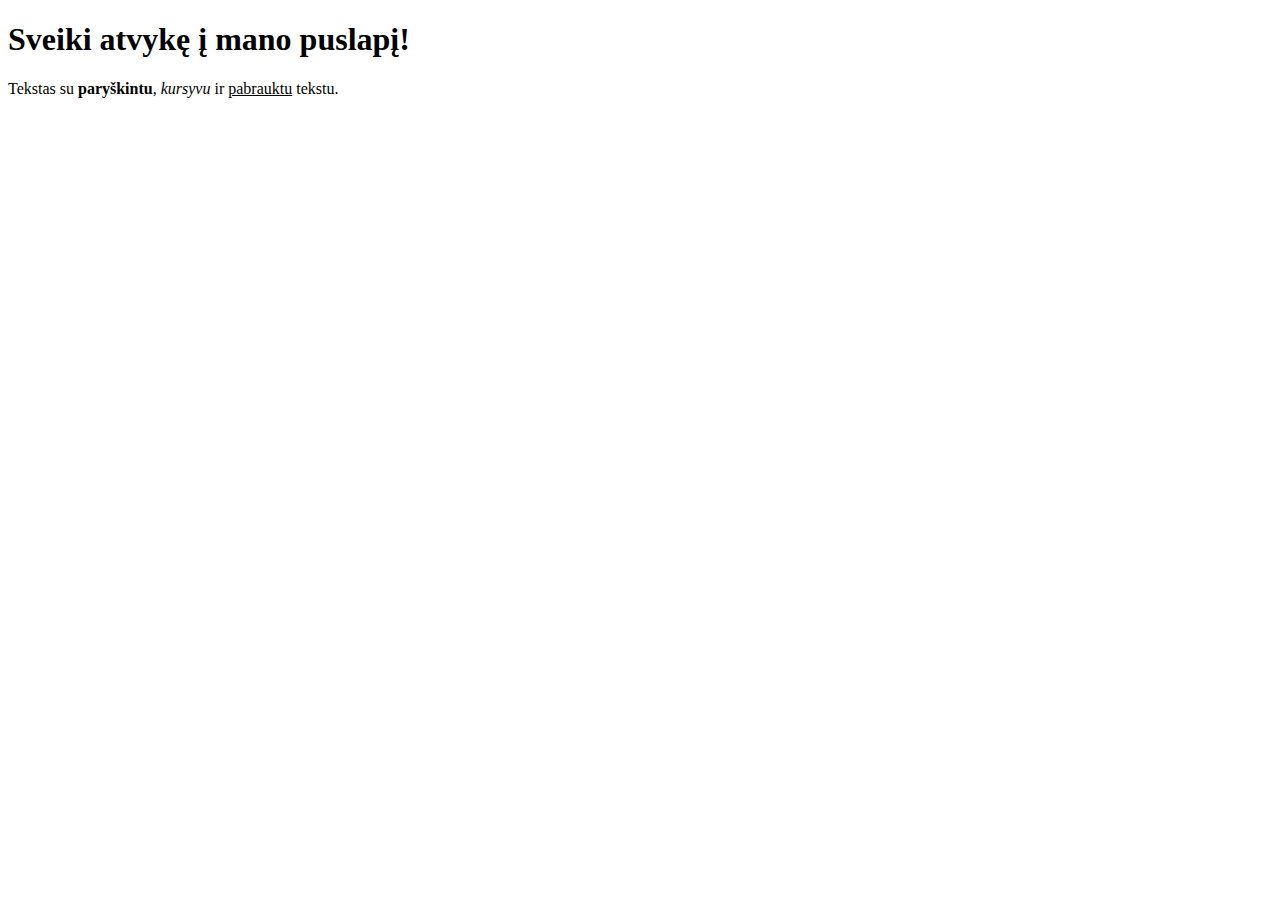
==== index.html @ 53972d4f "Initial commit" ====
<!-- Henrikas Čiakas EIF-23 -->
<!DOCTYPE html>
<html lang="lt">
<head>
    <meta charset="UTF-8">
    <meta name="viewport" content="width=device-width, initial-scale=1.0">
    <title>Pavyzdinis HTML Karkasas</title>
</head>
<body>

    <h1>Sveiki atvykę į mano puslapį!</h1>

    <!-- Žymių bandymas -->
    <p>Tekstas su <b>paryškintu</b>, <i>kursyvu</i> ir <u>pabrauktu</u> tekstu.</p>

</body>
</html>
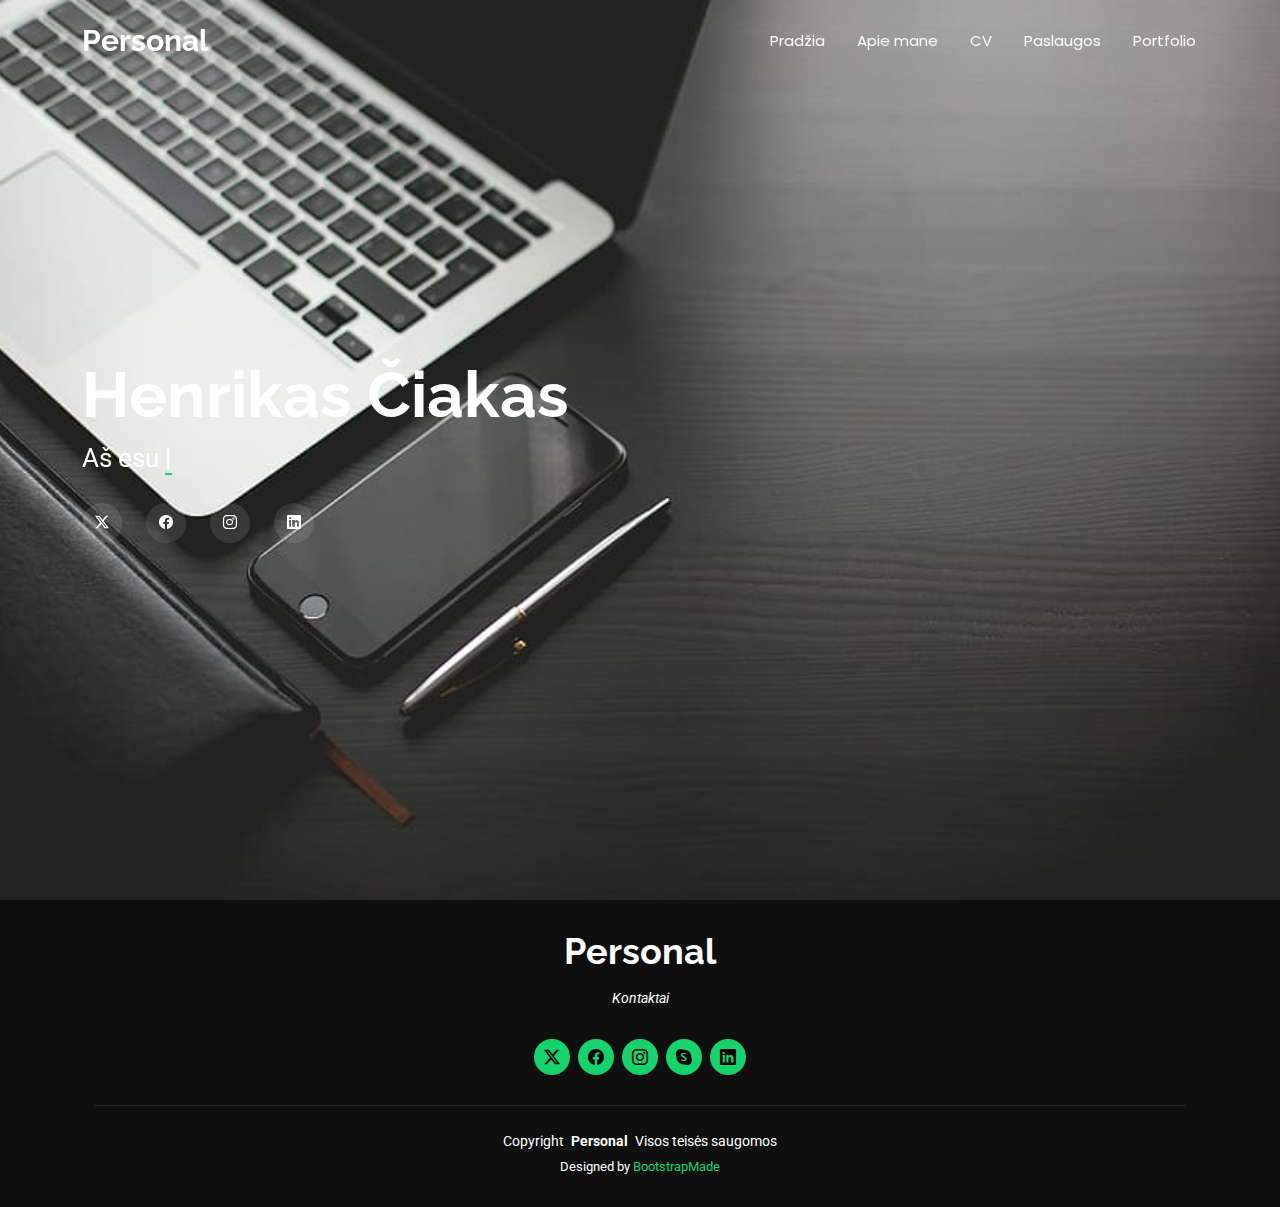
==== commit 78b98c4c: "refactor: move to root folder" ====
--- a/index.html
+++ b/index.html
@@ -1,17 +1,141 @@
+
 <!-- Henrikas Čiakas EIF-23 -->
 <!DOCTYPE html>
 <html lang="lt">
 <head>
     <meta charset="UTF-8">
     <meta name="viewport" content="width=device-width, initial-scale=1.0">
-    <title>Pavyzdinis HTML Karkasas</title>
+    <title>Asmeninis puslapis</title>
+
+    <!-- Favicons -->
+    <link href="assets/img/favicon.png" rel="icon">
+    <link href="assets/img/apple-touch-icon.png" rel="apple-touch-icon">
+
+    <!-- Fonts -->
+    <link href="https://fonts.googleapis.com" rel="preconnect">
+    <link href="https://fonts.gstatic.com" rel="preconnect" crossorigin>
+    <link href="https://fonts.googleapis.com/css2?family=Roboto:ital,wght@0,100;0,300;0,400;0,500;0,700;0,900;1,100;1,300;1,400;1,500;1,700;1,900&family=Poppins:ital,wght@0,100;0,200;0,300;0,400;0,500;0,600;0,700;0,800;0,900&family=Raleway:ital,wght@0,100;0,200;0,300;0,400;0,500;0,600;0,700;0,800;0,900&display=swap" rel="stylesheet">
+
+    <!-- Vendor CSS Files -->
+    <link href="assets/vendor/bootstrap/css/bootstrap.min.css" rel="stylesheet">
+    <link href="assets/vendor/bootstrap-icons/bootstrap-icons.css" rel="stylesheet">
+    <link href="assets/vendor/aos/aos.css" rel="stylesheet">
+    <link href="assets/vendor/swiper/swiper-bundle.min.css" rel="stylesheet">
+    <link href="assets/vendor/glightbox/css/glightbox.min.css" rel="stylesheet">
+
+    <!-- Main CSS File -->
+    <link href="assets/css/main.css" rel="stylesheet">
+
+    <!-- =======================================================
+    * Template Name: Personal
+    * Template URL: https://bootstrapmade.com/personal-free-resume-bootstrap-template/
+    * Updated: Nov 04 2024 with Bootstrap v5.3.3
+    * Author: BootstrapMade.com
+    * License: https://bootstrapmade.com/license/
+    ======================================================== -->
 </head>
-<body>
 
-    <h1>Sveiki atvykę į mano puslapį!</h1>
+<body class="index-page">
 
-    <!-- Žymių bandymas -->
-    <p>Tekstas su <b>paryškintu</b>, <i>kursyvu</i> ir <u>pabrauktu</u> tekstu.</p>
+    <header id="header" class="header d-flex align-items-center fixed-top">
+        <div class="container-fluid container-xl position-relative d-flex align-items-center justify-content-between">
+            <a href="index.html" class="logo d-flex align-items-center">
+                <!-- Uncomment the line below if you also wish to use an image logo -->
+                <!-- <img src="assets/img/logo.png" alt=""> -->
+                <h1 class="sitename">Personal</h1>
+            </a>
 
+            <nav id="navmenu" class="navmenu">
+                <ul>
+                    <li><a href="index.html">Pradžia</a></li>
+                    <li><a href="about.html">Apie mane</a></li>
+                    <li><a href="resume.html" class="active">CV</a></li> <!-- Add 'active' here -->
+                    <li><a href="services.html">Paslaugos</a></li>
+                    <li><a href="portfolio.html">Portfolio</a></li>
+                  
+                    
+                </ul>
+            </nav>
+        </div>
+    </header>
+
+    <main class="main">
+        <!-- Hero Section -->
+        <section id="hero" class="hero section dark-background">
+            <img src="assets/img/downloadmain.jpg" alt="" data-aos="fade-in">
+            <div class="container" data-aos="zoom-out" data-aos-delay="100">
+                <h2>Henrikas Čiakas</h2>
+                <p>Aš esu <span class="typed" data-typed-items="Dizaineris, Kūrėjas, Laisvai Samdomas, Fotografas">Fotografas</span><span class="typed-cursor typed-cursor--blink"></span></p>
+                <div class="social-links">
+                    <a href="#"><i class="bi bi-twitter-x"></i></a>
+                    <a href="#"><i class="bi bi-facebook"></i></a>
+                    <a href="#"><i class="bi bi-instagram"></i></a>
+                    <a href="#"><i class="bi bi-linkedin"></i></a>
+                </div>
+            </div>
+        </section>
+        <!-- /Hero Section -->
+    </main>
+
+    <footer id="footer" class="footer dark-background">
+        <div class="container">
+            <h3 class="sitename">Personal</h3>
+            <p>Kontaktai</p>
+            <div class="social-links d-flex justify-content-center">
+                <a href=""><i class="bi bi-twitter-x"></i></a>
+                <a href=""><i class="bi bi-facebook"></i></a>
+                <a href=""><i class="bi bi-instagram"></i></a>
+                <a href=""><i class="bi bi-skype"></i></a>
+                <a href=""><i class="bi bi-linkedin"></i></a>
+            </div>
+            <div class="container">
+                <div class="copyright">
+                    <span>Copyright</span> <strong class="px-1 sitename">Personal</strong> <span>Visos teisės saugomos</span>
+                </div>
+                <div class="credits">
+                    Designed by <a href="https://bootstrapmade.com/">BootstrapMade</a>
+                </div>
+            </div>
+        </div>
+    </footer>
+
+    <!-- Scroll Top -->
+    <a href="#" id="scroll-top" class="scroll-top d-flex align-items-center justify-content-center"><i class="bi bi-arrow-up-short"></i></a>
+
+    <!-- Preloader -->
+    <div id="preloader"></div>
+
+    <!-- Vendor JS Files -->
+    <script src="assets/vendor/bootstrap/js/bootstrap.bundle.min.js"></script>
+    <script src="assets/vendor/php-email-form/validate.js"></script>
+    <script src="assets/vendor/aos/aos.js"></script>
+    <script src="assets/vendor/typed.js/typed.umd.js"></script>
+    <script src="assets/vendor/purecounter/purecounter_vanilla.js"></script>
+    <script src="assets/vendor/waypoints/noframework.waypoints.js"></script>
+    <script src="assets/vendor/swiper/swiper-bundle.min.js"></script>
+    <script src="assets/vendor/glightbox/js/glightbox.min.js"></script>
+    <script src="assets/vendor/imagesloaded/imagesloaded.pkgd.min.js"></script>
+    <script src="assets/vendor/isotope-layout/isotope.pkgd.min.js"></script>
+
+    <!-- Main JS File -->
+    <script src="assets/js/main.js"></script>
+    <script>
+        // Get the current page URL
+        const currentPage = window.location.pathname;
+    
+        // Get all the navigation links
+        const navLinks = document.querySelectorAll('#navmenu a');
+    
+        // Loop through each link and check if it matches the current page URL
+        navLinks.forEach(link => {
+            if (link.getAttribute('href') === currentPage) {
+                link.classList.add('active');  // Add 'active' class to the current page link
+            } else {
+                link.classList.remove('active');  // Remove 'active' from other links
+            }
+        });
+    </script>
+    
 </body>
-</html>+
+</html>
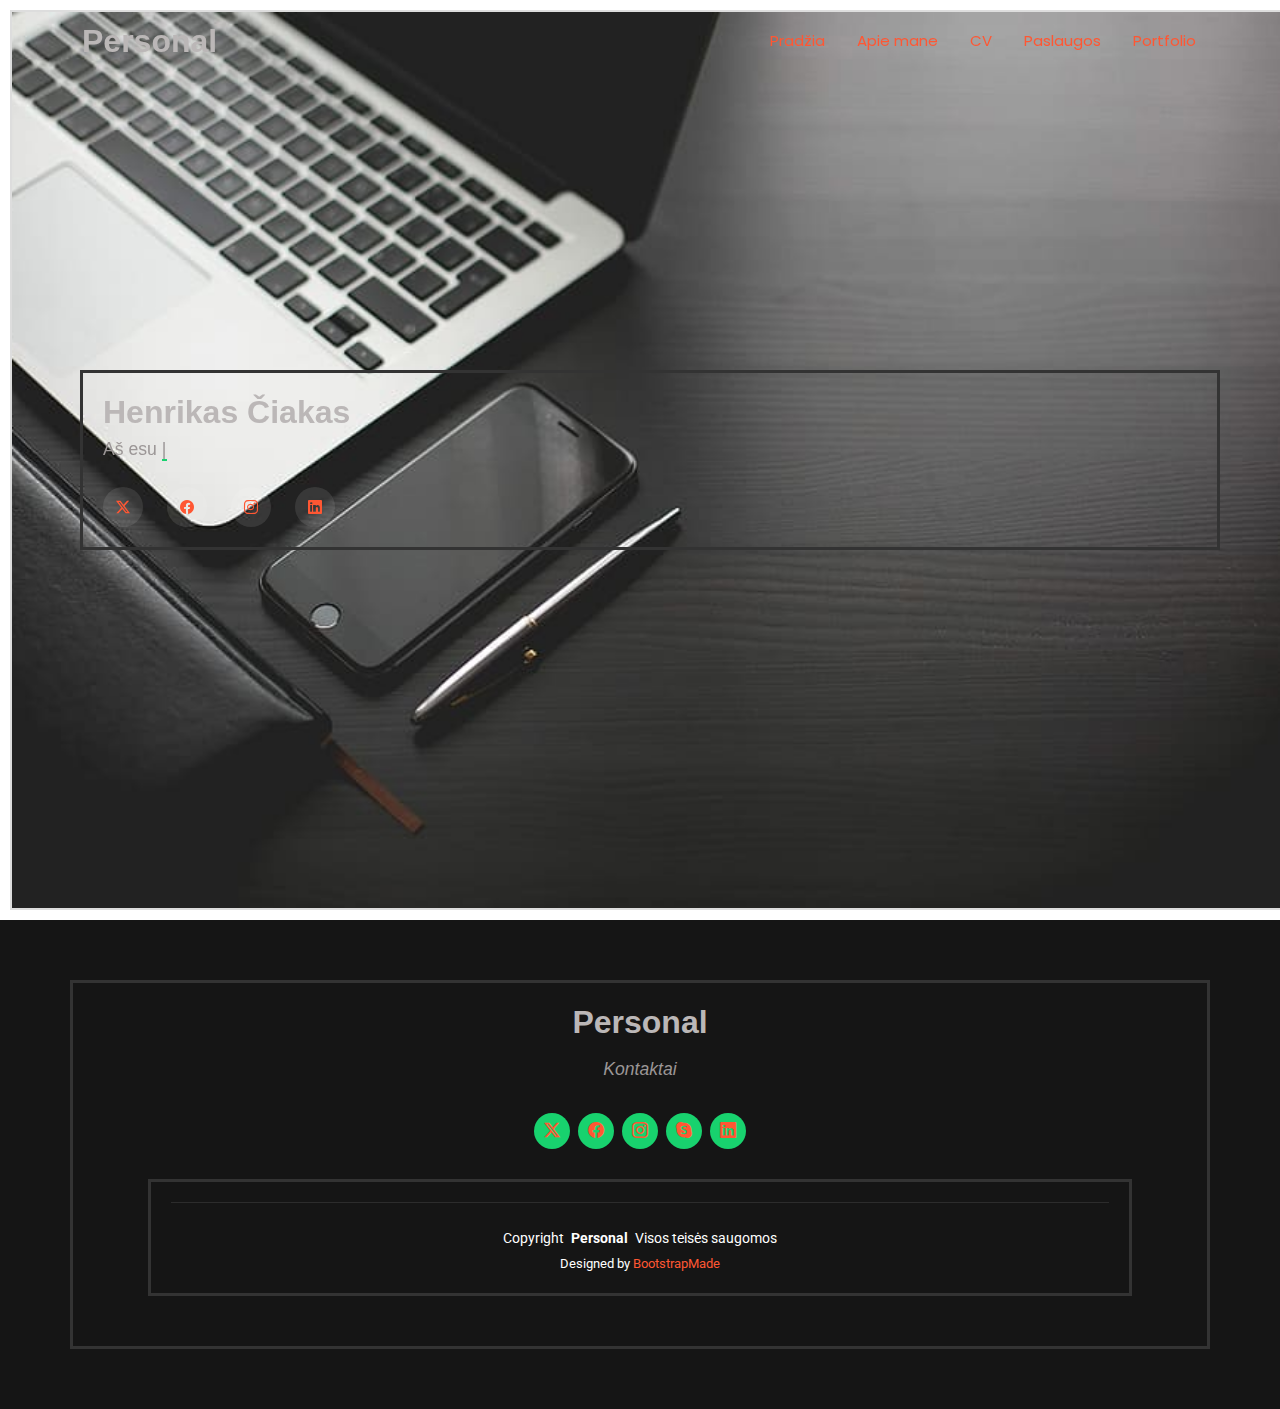
==== commit fca96919: "labor 9" ====
--- a/index.html
+++ b/index.html
@@ -25,7 +25,8 @@
 
     <!-- Main CSS File -->
     <link href="assets/css/main.css" rel="stylesheet">
-
+    <link href="assets/css/styles.css" rel="stylesheet">
+    <script src="functions.js"></script>
     <!-- =======================================================
     * Template Name: Personal
     * Template URL: https://bootstrapmade.com/personal-free-resume-bootstrap-template/
@@ -137,5 +138,5 @@
     </script>
     
 </body>
-
+<script src="functions.js"></script>
 </html>
--- a/assets/css/main.css
+++ b/assets/css/main.css
@@ -74,18 +74,32 @@
 
 a:hover {
   color: color-mix(in srgb, var(--accent-color), transparent 25%);
-  text-decoration: none;
-}
-
-h1,
-h2,
-h3,
-h4,
-h5,
-h6 {
-  color: var(--heading-color);
-  font-family: var(--heading-font);
-}
+  text-decoration: underline;
+}
+a:active {
+  color: #bd0d07; 
+}
+
+h1, h2, h3, h4, h5, h6 {
+  font-family: 'Arial', sans-serif !important;
+  font-size: 2rem !important;
+  color: #bbb7b7 !important;
+}
+
+p {
+  font-family: 'Verdana', sans-serif !important;
+  font-size: 1.1rem !important;
+  color: #9b9696 !important;
+}
+
+a {
+  color: #ff5733 !important;
+}
+
+button, .btn {
+  background-color: #ff5733 !important;
+}
+
 
 /* PHP Email Form Messages
 ------------------------------*/
@@ -680,6 +694,25 @@
   text-transform: uppercase;
   font-family: var(--heading-font);
 }
+/* divs */
+section {
+  margin: 10px;
+  padding: 15px;
+  border: 2px solid #ddd;
+}
+
+article {
+  margin-bottom: 20px;
+  padding: 10px;
+  border-left: 5px solid #007bff;
+}
+
+div.container {
+  padding: 20px;
+  margin: 30px auto;
+  border: 3px solid #333;
+  width: 90%;
+}
 
 /*--------------------------------------------------------------
 # Hero Section
--- a/assets/css/styles.css
+++ b/assets/css/styles.css
@@ -0,0 +1,56 @@
+
+h1, h2, h3, h4, h5, h6 {
+    font-family: 'Arial', sans-serif !important;
+    font-size: 2rem !important;
+    color: #bbb7b7 !important;
+  }
+
+  p {
+    font-family: 'Verdana', sans-serif !important;
+    font-size: 1.1rem !important;
+    color: #9b9696 !important;
+  }
+  
+
+  a {
+    color: #ff5733 !important;
+  }
+  
+  
+  button, .btn {
+    background-color: #ff5733 !important;
+  }
+  
+:root {
+    --light-bg: #ffffff;
+    --light-text: #000000;
+    --light-link: #007bff;
+    --dark-bg: #121212;
+    --dark-text: #ffffff;
+    --dark-link: #1e90ff;
+}
+
+
+body {
+    background-color: var(--light-bg);
+    color: var(--light-text);
+}
+
+a {
+    color: var(--light-link);
+}
+
+a:hover {
+    color: var(--dark-link);
+}
+
+
+body {
+    background-color: white;
+    color: black;
+}
+
+body.dark-theme {
+    background-color: #121212;
+    color: white;
+}
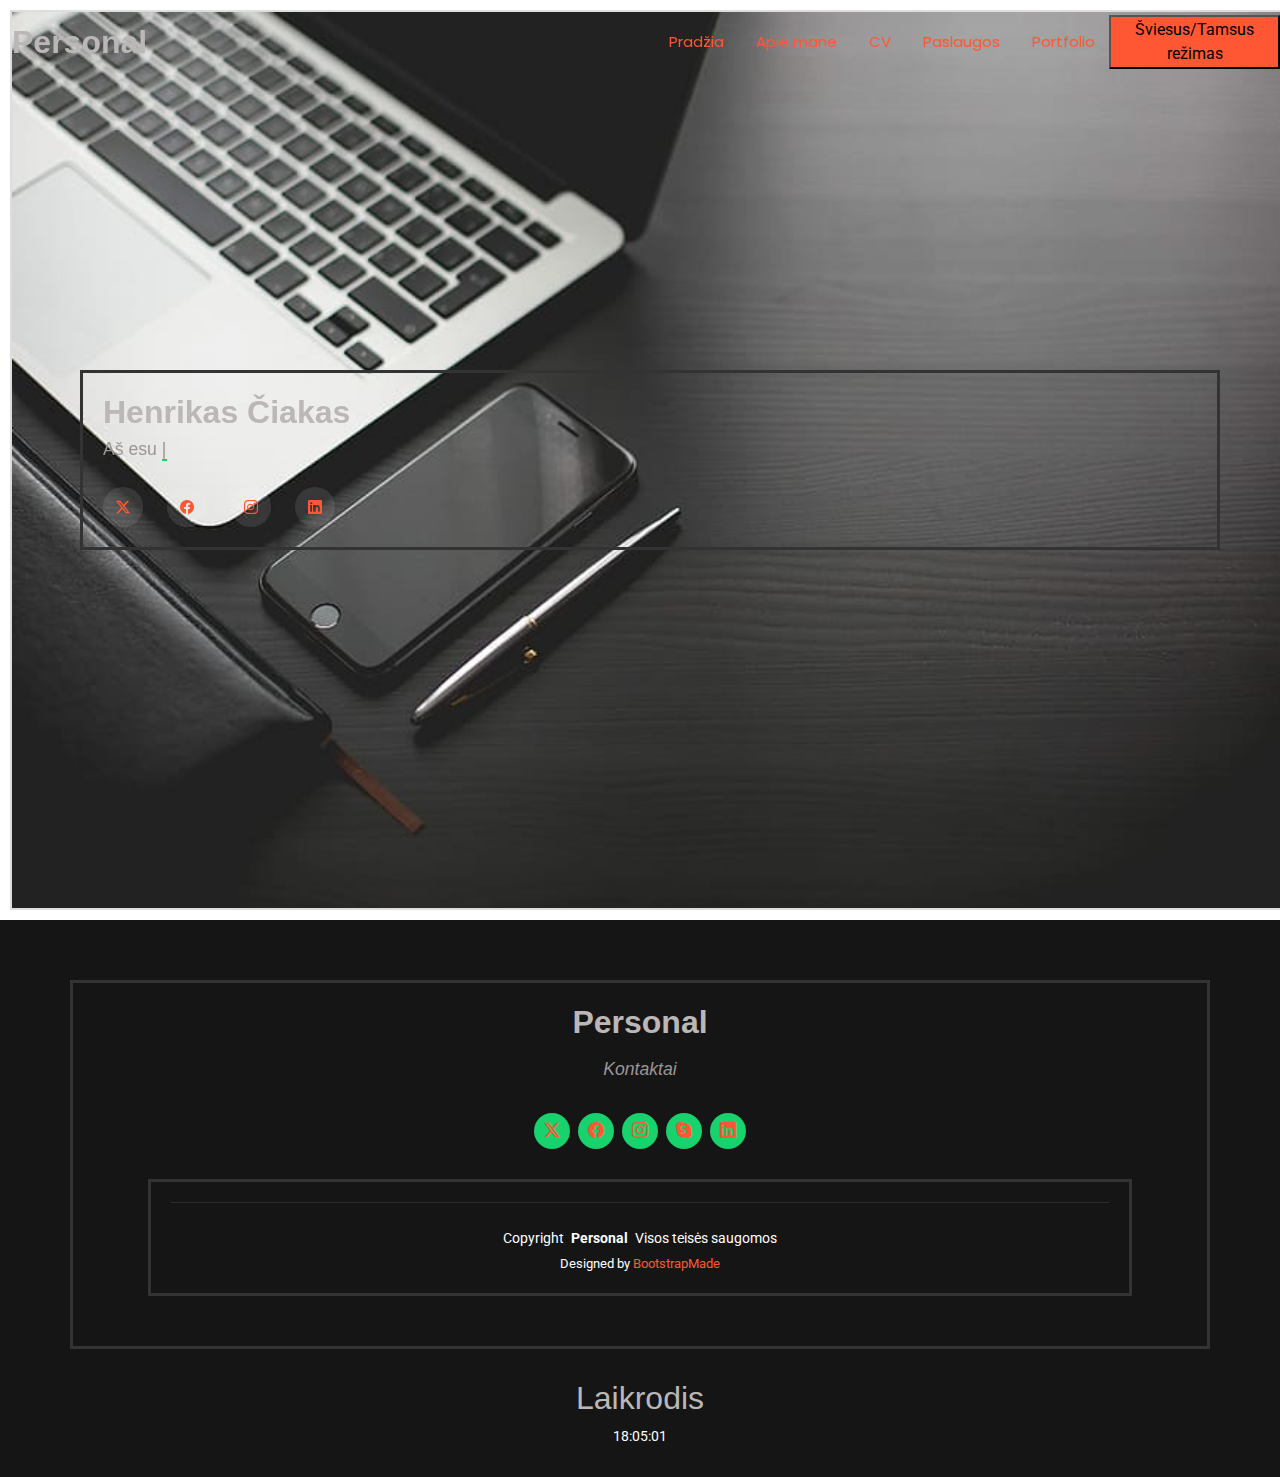
==== commit 357433ee: "labor11" ====
--- a/index.html
+++ b/index.html
@@ -6,7 +6,7 @@
     <meta charset="UTF-8">
     <meta name="viewport" content="width=device-width, initial-scale=1.0">
     <title>Asmeninis puslapis</title>
-
+    <link rel="stylesheet" href="styles.css">
     <!-- Favicons -->
     <link href="assets/img/favicon.png" rel="icon">
     <link href="assets/img/apple-touch-icon.png" rel="apple-touch-icon">
@@ -26,7 +26,7 @@
     <!-- Main CSS File -->
     <link href="assets/css/main.css" rel="stylesheet">
     <link href="assets/css/styles.css" rel="stylesheet">
-    <script src="functions.js"></script>
+    
     <!-- =======================================================
     * Template Name: Personal
     * Template URL: https://bootstrapmade.com/personal-free-resume-bootstrap-template/
@@ -58,6 +58,8 @@
                 </ul>
             </nav>
         </div>
+        <button id="theme-toggle">Šviesus/Tamsus režimas</button>
+
     </header>
 
     <main class="main">
@@ -82,6 +84,7 @@
         <div class="container">
             <h3 class="sitename">Personal</h3>
             <p>Kontaktai</p>
+            
             <div class="social-links d-flex justify-content-center">
                 <a href=""><i class="bi bi-twitter-x"></i></a>
                 <a href=""><i class="bi bi-facebook"></i></a>
@@ -98,6 +101,27 @@
                 </div>
             </div>
         </div>
+        <h1>Laikrodis</h1>
+        <div id="clock"></div>
+    
+        <script>
+            function updateClock() {
+                const now = new Date();
+                let hours = now.getHours();
+                let minutes = now.getMinutes();
+                let seconds = now.getSeconds();
+    
+                hours = hours < 10 ? '0' + hours : hours;
+                minutes = minutes < 10 ? '0' + minutes : minutes;
+                seconds = seconds < 10 ? '0' + seconds : seconds;
+    
+                const timeString = hours + ':' + minutes + ':' + seconds;
+                document.getElementById('clock').innerText = timeString;
+            }
+    
+            updateClock();
+            setInterval(updateClock, 1000);
+        </script>
     </footer>
 
     <!-- Scroll Top -->
